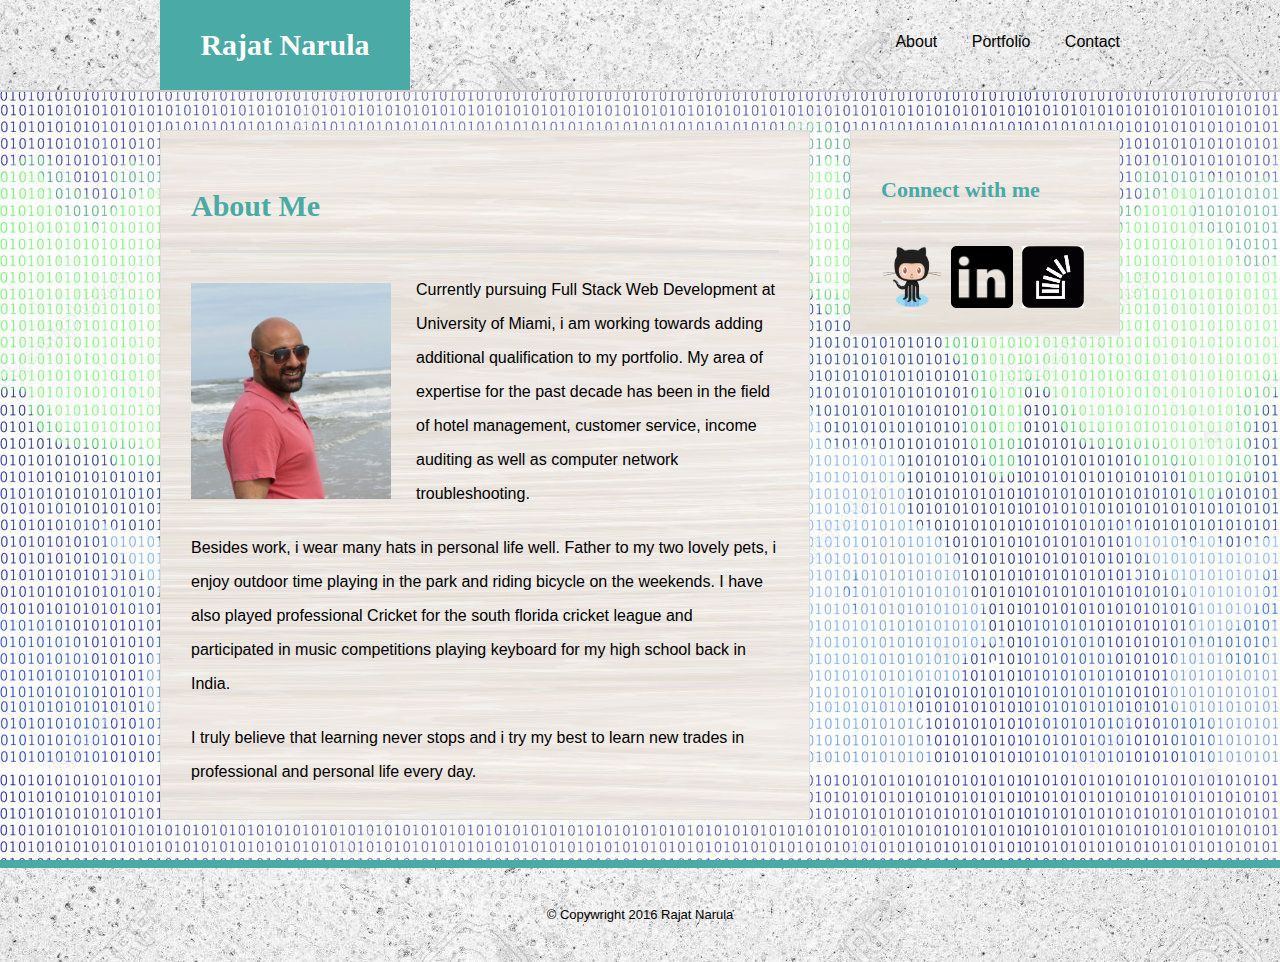
==== index.html @ 9467a2ab "added mobile media query" ====
<!DOCTYPE html>
<html lang="en-US">
<head>
	<title>About</title>
	<meta charset="utf-8">
	<meta name="viewport" content="width=device-width, initial-scale=1.0">
	<link rel="stylesheet" type="text/css" href="assets/css/normalize.css">
	<link rel="stylesheet" type="text/css" href="assets/css/style.css">
</head>
<body>
	<header class="masthead">
		<div class="container">
			<a id="name" href="index.html">Rajat Narula</a>
			<nav>
				<a href="index.html">About</a>
				<a href="portfolio.html">Portfolio</a>
				<a href="contact.html">Contact</a>
			</nav>
		</div>
	</header>
	<div id="main-container" class="container">
		<section class="main-section">
			<h1>About Me</h1>
			<img  class="pict" src="assets/images/raj1.jpg" alt="Raj's picture">
			<p>Currently pursuing Full Stack Web Development at University of Miami, 
				i am working towards adding additional qualification to my portfolio.
				My area of expertise for the past decade has been in the field of 
				hotel management, customer service, income auditing as well as 
				computer network troubleshooting.
			</p>
			<p>Besides work, i wear many hats in personal life well. Father to my two lovely pets, i enjoy outdoor time playing in the park and riding bicycle on the weekends. I have also played professional Cricket for the south florida cricket league and participated in music competitions playing keyboard for my high school back in India.</p>
			<p>I truly believe that learning never stops and i try my best to learn new trades in professional and personal life every day.</p>
		</section>

		<section class="sidebar">
			
			<div id="connect">
				<h2>Connect with me</h2>
				
					<a href="https://github.com/boyrajat" target="_blank"> <img src="assets/images/octocat.png" class="social" alt="github logo"></a>
					<a href="https://www.linkedin.com/in/rajat-narula-194a06103/" target="_blank"> <img src="assets/images/linked.png" class="social" alt="linkedin logo"></a>
					<a href="https://stackexchange.com/users/11917052/rajat-narula" target="_blank"> <img src="assets/images/stack.png" class="social" alt="stackoverflow logo"></a>
			</div>

		</section>
	</div>
	<div>

		<footer>© Copywright 2016 Rajat Narula</footer>

	</div>

</body>
</html>
---- assets/css/style.css ----
* {
	box-sizing: border-box;
}

body {
	background: url('../images/code3.jpg');
	color: #777
	font-size: 18px;
	line-height: 34px;
	font-family: 'Arial', 'Helvetica Neue', Helvetica, sans-serif;
}

.container {
	width: 100%;
	max-width: 960px;
	margin: 0 auto;
	clear: both;
}

h1, h2, h3, p {
	margin-bottom: 20px;
}

p:last-child {
	margin-bottom: 0;
}

h1, h2 {
	font-family: 'Georgia', Times, Times New Roman, serif;
	font-variant-position: 700;
	color: #4aaaa5;

}

h1 {
	font-size: 30px;
	line-height: 49px;
	border-bottom: 3px solid #ddd;
	padding-bottom: 20px;
}

h2, h3 {
	font-size: 22px;
}

.masthead {
	background: url('../images/concrete.jpg');
	z-index: 99;
	margin: 0 0 30px;
	color: black;
	overflow: auto;
	border-bottom: 2px solid #ccc;
	position: fixed;
	width: 100%;

}

#name {
	width: 250px;
	height: 90px;
	background: #4aaaa5;
	float: left;
	font-family: 'Georgia', Times, Times New Roman, serif;
	text-align: center;
	line-height: 90px;
	color: #fff;
	font-weight: 700;
	font-size: 30px;
	text-decoration: none;
}

nav {
	float: right;
	margin-top: 25px;
}

nav a {
	color: black;
	text-decoration: none;
	margin-left: 15px;
	display: inline-block;
	border-left: ipx solid darkgrey;
	padding-left: 15px;
	line-height: 18px;
}

nav a:first-child {
	border-left: 0 none;
}

#main-container{
	padding-top: 130px;
}

.main-section {
	background: url('../images/headerback.jpg');
	padding: 30px;
	margin: 0 0 40px 0;
	width: 100%;
	max-width: 650px;
	float: left;
	border: 1px solid #ddd;
}

.pict {
	width: 200px;
	height: auto;
	margin-top: 10px;
	float: left;
	margin-right: 25px;
}

.sidebar {
	background: url('../images/headerback.jpg');
	padding: 30px;
	width: 100%;
	max-width: 270px;
	float: right;
	border: 1px solid #ddd;
	margin-bottom: 20px;
}

.sidebar, h2 {
	border-bottom: 2px solid #eee;
	padding-bottom: 20px;
	margin-bottom: 15px;
	line-height: 22px;
}

.social {
	width: 62px;
	height: 62px;
	margin-top: 8px;
	margin-right: 4px;
}

.social:last-child {
	margin-right: 4;
}

footer {
	background: url('../images/concrete.jpg');
	color: black;
	padding: 30px 0;
	clear: both;
	border-top: 8px solid #4aaaa5;
	font-size: 13px;
	text-align: center;
}

#contact-form ul {
	margin-bottom: 20px;
}
#contact-form li {
	margin-bottom: 10px;
}
label,
input[type=text],
input[type=email],
textarea {
	display: block;
	width: 100%;
}
input[type=text],
input[type=email],
textarea {
	height: 35px;
	border: 1px solid #ddd;
	padding: 0 10px;
	font-size: 14px;
}
textarea {
	height: 200px;
}
input[type=submit] {
	background: #4aaaa5;
	border: 0 none;
	color: #fff;
	font-size: 18px;
	padding: 10px 30px;
	cursor: pointer;
}
	
.work {
	width: 274px;
	overflow: auto;
	position: relative;
	float: left;
	margin: 20px 0 25px;
}
.work:nth-child(even) {
	margin-right: 40px;
}
.work img {
	width: 100%;
	height: auto;
	border: 0 none;
	opacity: .8;
}
.work iframe {
	width: 100%;
	opacity: .8;
	background: lightblue;
}

.work h3 {
	border-bottom: 0;
	background: #4aaaa5;
	color: #fff;
	text-align: center;
	position: absolute;
	padding: 15px;
	width: 100%;
	bottom: 20px;
	line-height: 30px;
	margin-bottom: 0;
	font-weight: 300;
}

nav a:hover {
	font-style: oblique;
	color: #D4AF37;
}

#name:hover {
	font-style: oblique;
	color: black;
}

#working:hover {
	font-style: oblique;
	color: black;
}

/*media query for smartphone at 640px max*/

@media screen and (max-width: 640px) {

body {
	max-width: 640px;
}

.masthead {
	position: relative;
	margin: 0 auto;
}

#main-container {
	padding-top: 0;
}

#name {
	width: 100%;
}

nav {
	width: 100%;
	text-align: center;
	margin: 0 auto;
	padding: 10px;

}

nav a {
	margin: 10px auto 10px auto;
	width: 32%;
	border-left: 1px solid darkgrey;

}

nav a:first-child {
	border-left: 0 none;
}

.main-section {
	width: 98%;
	margin: 0 auto;
	margin: 15px auto 15px auto;
	float: none;
	padding-top: 0;

}

.pict {
	margin: 0 50px 10px 50px;
	width: 80%;
}

.sidebar {
	
	max-width: 98%;
    float: none;
    margin: 0 auto 15px auto;
    padding-top: 0;

}

.work {
	margin:auto;
	width: 80%;
	height: auto;
	float: none;
}

.work:nth-child(even) {
	margin: auto;
}

}

/*media query for smartphone at 768px max*/
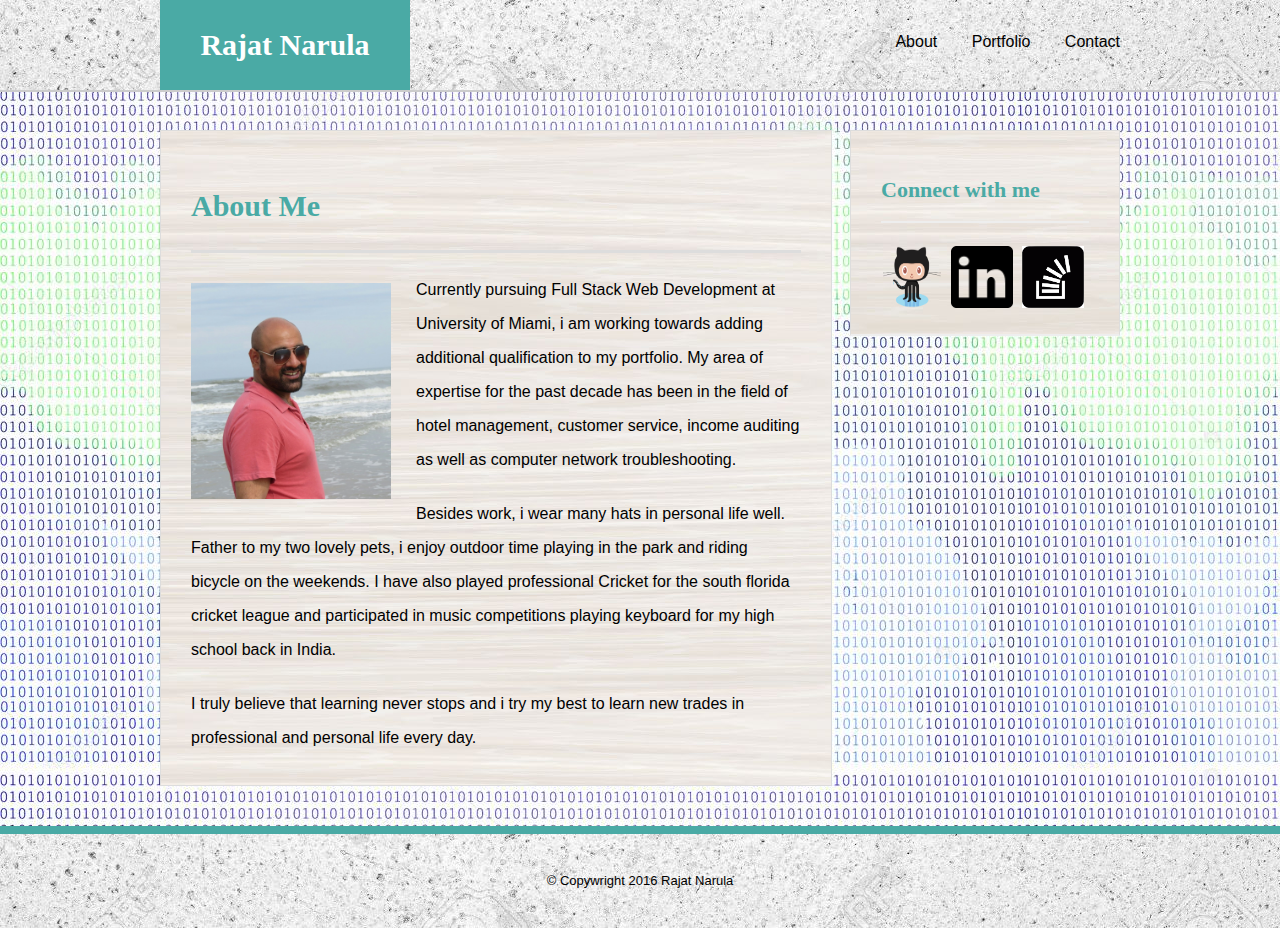
==== commit 0763044c: "finally the media queries working" ====
--- a/index.html
+++ b/index.html
@@ -3,9 +3,9 @@
 <head>
 	<title>About</title>
 	<meta charset="utf-8">
-	<meta name="viewport" content="width=device-width, initial-scale=1.0">
 	<link rel="stylesheet" type="text/css" href="assets/css/normalize.css">
 	<link rel="stylesheet" type="text/css" href="assets/css/style.css">
+	<meta name="viewport" content="width=device-width, initial-scale=1.0">
 </head>
 <body>
 	<header class="masthead">
--- a/assets/css/style.css
+++ b/assets/css/style.css
@@ -79,7 +79,7 @@
 	text-decoration: none;
 	margin-left: 15px;
 	display: inline-block;
-	border-left: ipx solid darkgrey;
+	border-left: ipx solid #efefef;
 	padding-left: 15px;
 	line-height: 18px;
 }
@@ -96,8 +96,7 @@
 	background: url('../images/headerback.jpg');
 	padding: 30px;
 	margin: 0 0 40px 0;
-	width: 100%;
-	max-width: 650px;
+	width: 70%;
 	float: left;
 	border: 1px solid #ddd;
 }
@@ -186,21 +185,19 @@
 	overflow: auto;
 	position: relative;
 	float: left;
-	margin: 20px 0 25px;
+	margin: 15px;
 }
 .work:nth-child(even) {
-	margin-right: 40px;
+
 }
 .work img {
 	width: 100%;
-	height: auto;
 	border: 0 none;
 	opacity: .8;
 }
 .work iframe {
 	width: 100%;
 	opacity: .8;
-	background: lightblue;
 }
 
 .work h3 {
@@ -237,16 +234,22 @@
 @media screen and (max-width: 640px) {
 
 body {
-	max-width: 640px;
-}
-
+	
+	clear: float;
+}
+.container {
+	width: 100%;
+}
 .masthead {
 	position: relative;
 	margin: 0 auto;
+	width: 100%;
+
 }
 
 #main-container {
 	padding-top: 0;
+
 }
 
 #name {
@@ -273,7 +276,7 @@
 }
 
 .main-section {
-	width: 98%;
+	width: 95%;
 	margin: 0 auto;
 	margin: 15px auto 15px auto;
 	float: none;
@@ -288,7 +291,7 @@
 
 .sidebar {
 	
-	max-width: 98%;
+	max-width: 95%;
     float: none;
     margin: 0 auto 15px auto;
     padding-top: 0;
@@ -296,16 +299,88 @@
 }
 
 .work {
-	margin:auto;
-	width: 80%;
+	
+	width: 90%;
 	height: auto;
 	float: none;
 }
 
 .work:nth-child(even) {
-	margin: auto;
-}
-
-}
-
-/*media query for smartphone at 768px max*/+	float: none;
+	
+}
+
+
+}
+
+/*media query for smartphone at 768px max*/
+
+
+@media screen and (min-width: 641px) and (max-width: 768px) {
+
+body {
+	
+	clear: float;
+}
+
+#main-container {
+	padding-top: 95px;
+}
+.main-section {
+	width: 95%;
+	height: auto;
+	margin: 0 auto;
+	margin: 17px;
+	padding-top: 0;
+}
+.work {
+	
+	overflow: auto;
+	position: relative;
+	margin: 25px;
+	}
+
+.sidebar {
+	
+	max-width: 95%;
+    height: auto;
+    margin: 17px;
+    padding-top: 0;
+}
+#name {
+	margin-left: 17px;
+}
+nav {
+	margin-right: 25px;
+}
+}
+
+@media screen and (min-width: 769px) and (max-width: 980px) {
+
+body {
+	clear: float;
+}
+
+.container {
+	width: 70%;
+}
+.main-section {
+	width: 58%;
+
+}
+.sidebar 
+{
+	width: 40%;
+}
+.pict {
+	width: 98%;
+	float: none;
+}
+.work {
+	margin: 0;
+	width: 100%;
+}
+
+}
+
+
